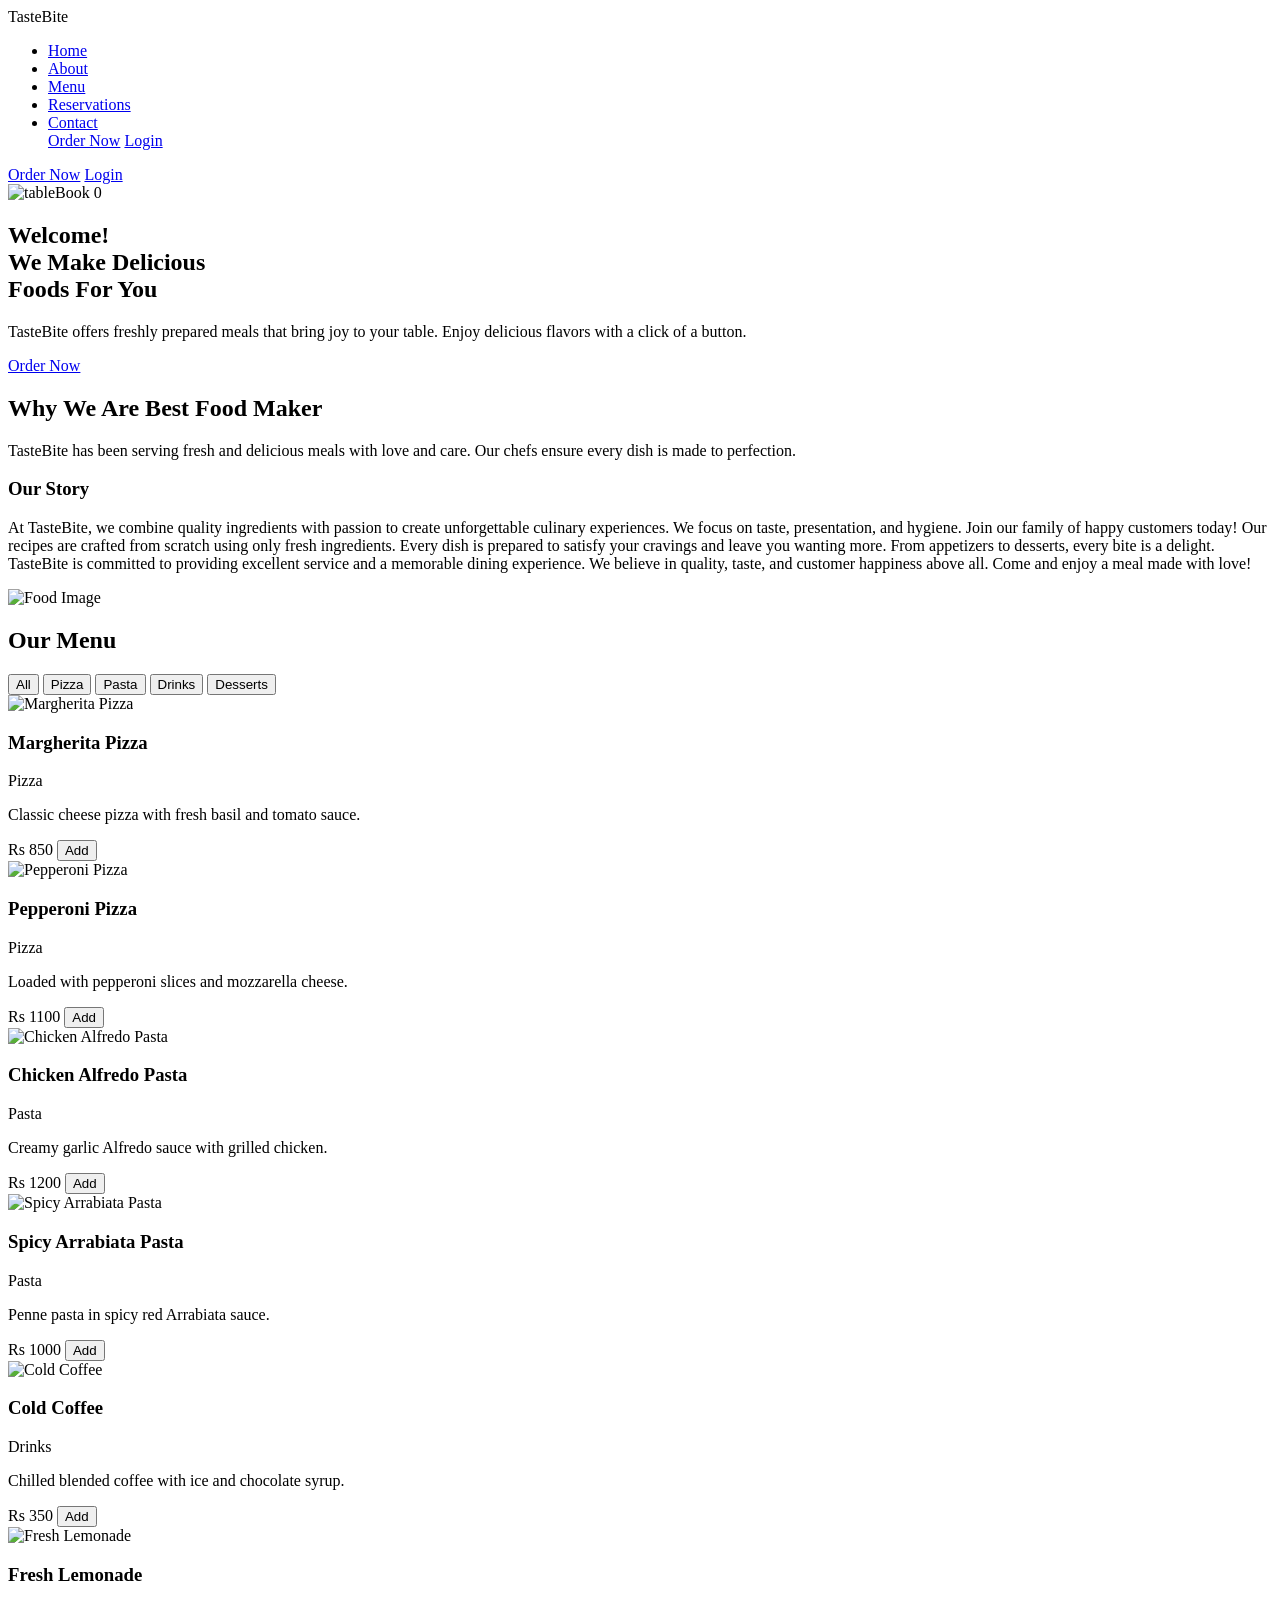
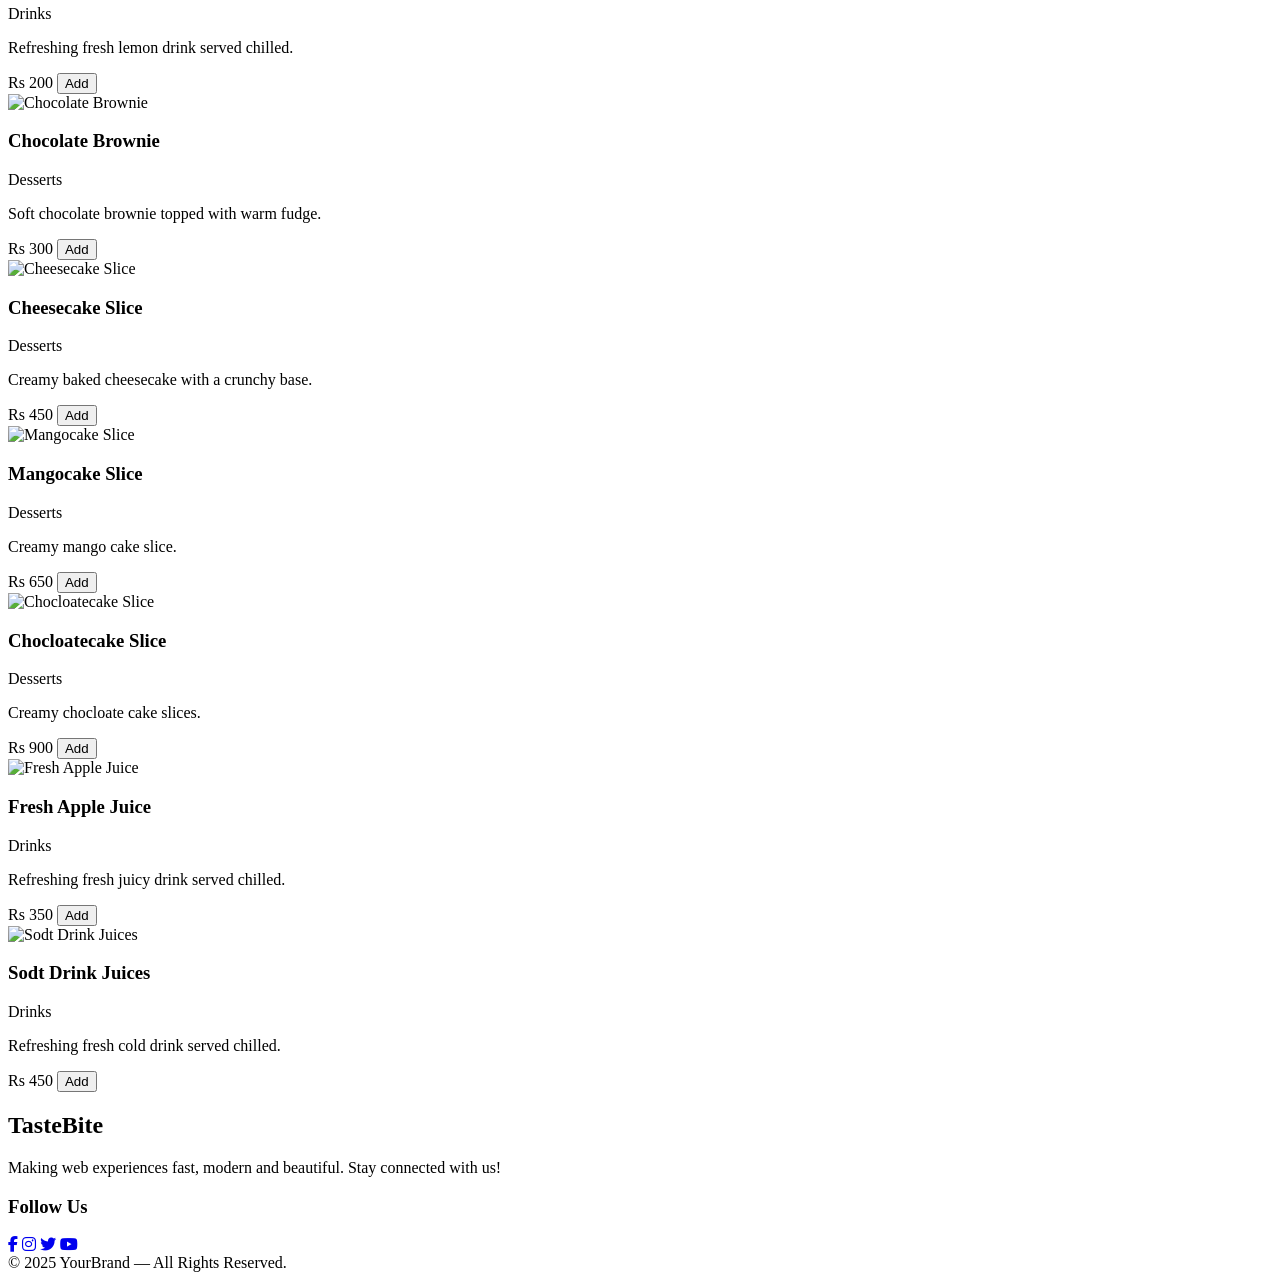
==== index.html @ f7295a24 "Create index.html" ====
<!DOCTYPE html>
<html lang="en">
  <head>
    <meta charset="UTF-8" />
    <meta name="viewport" content="width=device-width, initial-scale=1.0" />
    <title>TasteBite</title>
    <link rel="stylesheet" href="style.css" />
    <link
      rel="stylesheet"
      href="https://cdnjs.cloudflare.com/ajax/libs/font-awesome/6.5.0/css/all.min.css"
    />
  </head>
  <body>
    <div class="overlay"></div>
    <header>
      <nav class="navbar">
        <div class="logo">TasteBite</div>

        <ul class="nav-links">
          <li><a href="#">Home</a></li>
          <li><a href="#about">About</a></li>
          <li><a href="#menu">Menu</a></li>
          <li><a href="./reservation/booking.html">Reservations</a></li>
          <li><a href="./contact/contact.html">Contact</a></li>

          <!-- Mobile CTA + Login Buttons -->
          <a href="#" class="mobile-cta">Order Now</a>
          <a href="./login/login.html" class="mobile-login">Login</a>
        </ul>

        <!-- Desktop Buttons -->
        <div class="desktop-buttons">
          <a href="#" class="cta-btn">Order Now</a>
          <a href="./login/login.html" class="login-btn">Login</a>
          <!-- Add this cart icon -->
          <div class="cart-icon">
            <img src="./assets/cart.png" alt="tableBook" />
            <span class="cart-count">0</span>
            <div class="cart-dropdown"></div>
          </div>
        </div>

        <div class="hamburger">
          <span></span>
          <span></span>
          <span></span>
        </div>
      </nav>
    </header>

    <section class="hero">
      <div class="hero-content">
        <h1>
          Welcome!<br />
          We Make Delicious<br />
          Foods For You
        </h1>
        <p>
          TasteBite offers freshly prepared meals that bring joy to your table.
          Enjoy delicious flavors with a click of a button.
        </p>
        <a href="#" class="hero-btn">Order Now</a>
      </div>
    </section>

    <section id="about" class="about">
      <div class="about-container">
        <h2>Why We Are Best Food Maker</h2>
        <p class="about-subtext">
          TasteBite has been serving fresh and delicious meals with love and
          care. Our chefs ensure every dish is made to perfection.
        </p>

        <div class="about-content">
          <!-- Left Text -->
          <div class="about-text">
            <h3>Our Story</h3>
            <p>
              At TasteBite, we combine quality ingredients with passion to
              create unforgettable culinary experiences. We focus on taste,
              presentation, and hygiene. Join our family of happy customers
              today! Our recipes are crafted from scratch using only fresh
              ingredients. Every dish is prepared to satisfy your cravings and
              leave you wanting more. From appetizers to desserts, every bite is
              a delight. TasteBite is committed to providing excellent service
              and a memorable dining experience. We believe in quality, taste,
              and customer happiness above all. Come and enjoy a meal made with
              love!
            </p>
          </div>

          <!-- Right Image -->
          <div class="about-image-box">
            <img id="aboutImage" src="./assets/img-03.jpg" alt="Food Image" />
          </div>
        </div>
      </div>
    </section>

    <section id="menu">
      <h2 class="menu-title">Our Menu</h2>

      <!-- Filter Buttons -->
      <div class="menu-filters">
        <button class="filter-btn active" data-category="all">All</button>
        <button class="filter-btn" data-category="Pizza">Pizza</button>
        <button class="filter-btn" data-category="Pasta">Pasta</button>
        <button class="filter-btn" data-category="Drinks">Drinks</button>
        <button class="filter-btn" data-category="Desserts">Desserts</button>
      </div>

      <!-- Cards will render here -->
      <div class="menu-container"></div>
    </section>

    <footer class="footer">
      <div class="footer-container">
        <!-- Left -->
        <div class="footer-left">
          <h2 class="footer-logo">TasteBite</h2>
          <p class="footer-desc">
            Making web experiences fast, modern and beautiful. Stay connected
            with us!
          </p>
        </div>


        <!-- Right Social Icons -->
        <div class="footer-social">
          <h3>Follow Us</h3>
          <div class="social-icons">
            <a href="#" class="social"
              ><i class="fa-brands fa-facebook-f"></i
            ></a>
            <a href="#" class="social"
              ><i class="fa-brands fa-instagram"></i
            ></a>
            <a href="#" class="social"><i class="fa-brands fa-twitter"></i></a>
            <a href="#" class="social"><i class="fa-brands fa-youtube"></i></a>
          </div>
        </div>
      </div>

      <div class="footer-bottom">© 2025 YourBrand — All Rights Reserved.</div>
    </footer>

    <script src="./app.js"></script>
  </body>
</html>
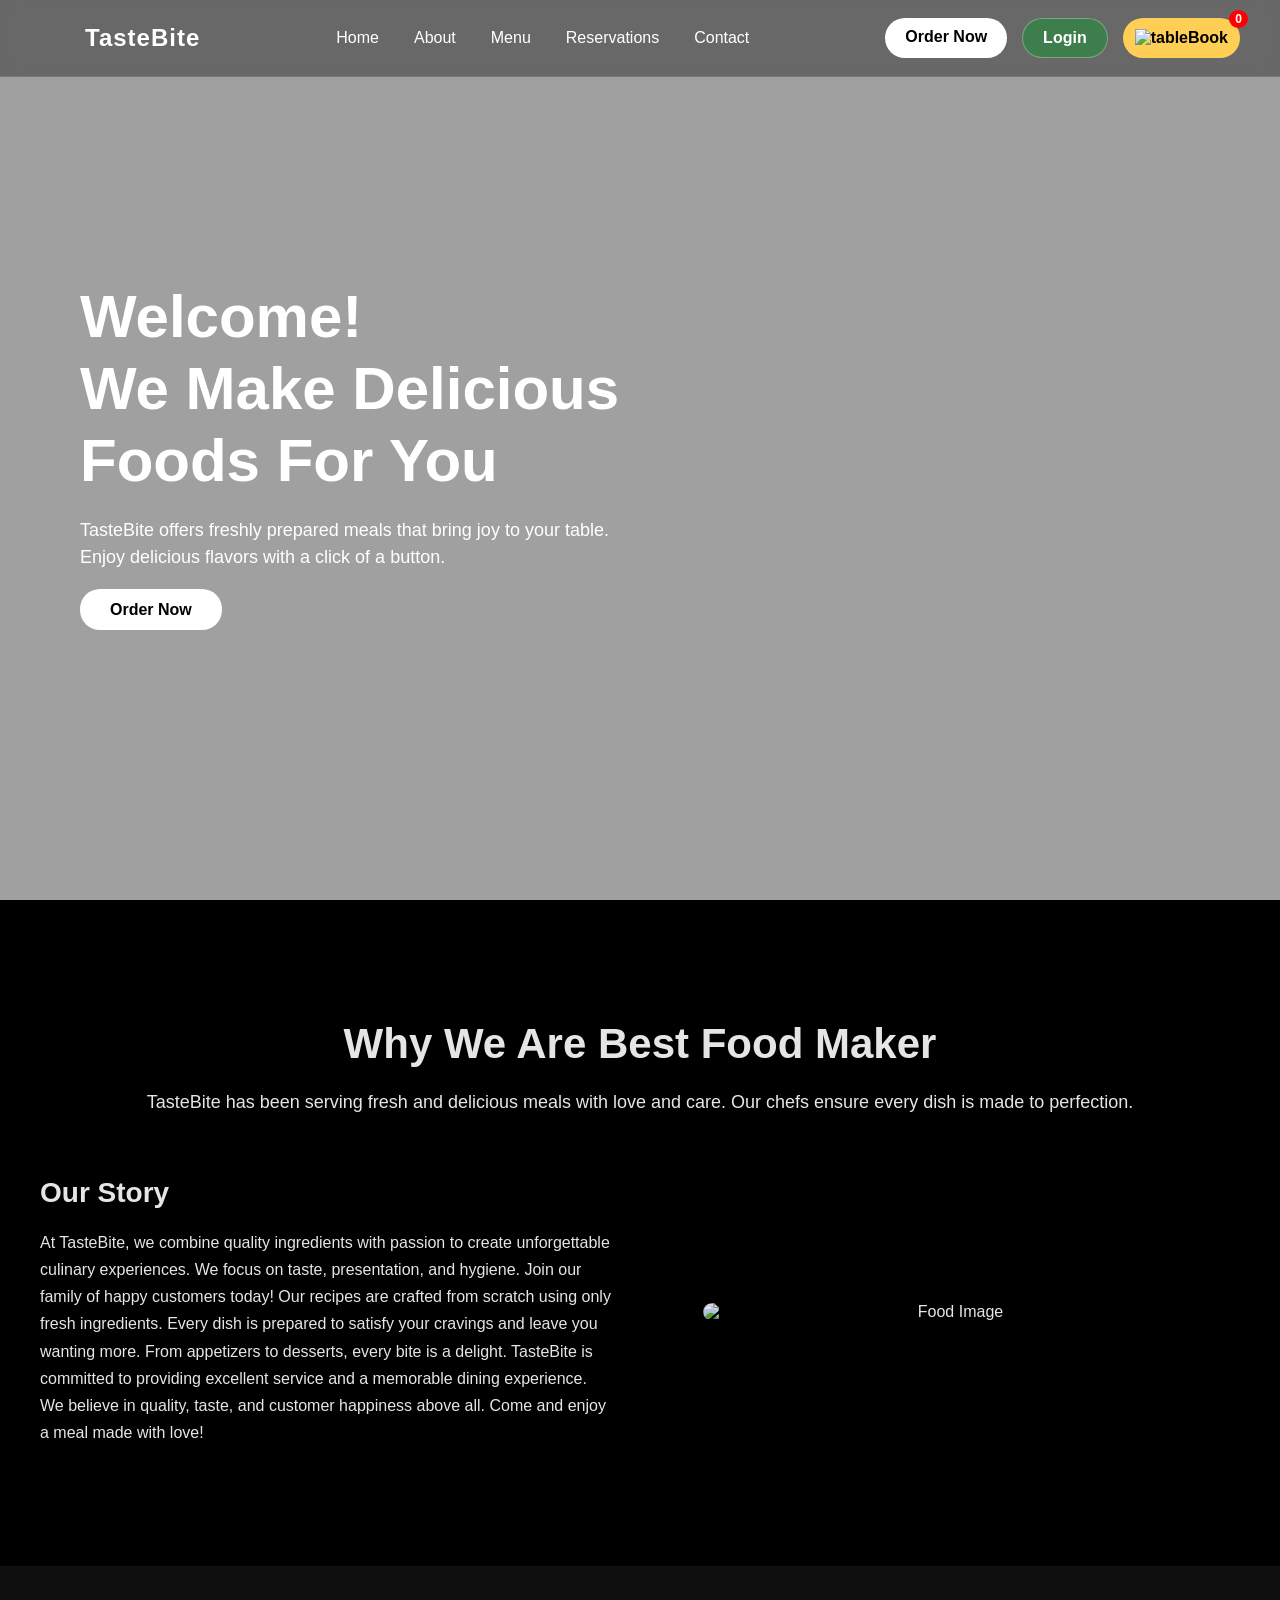
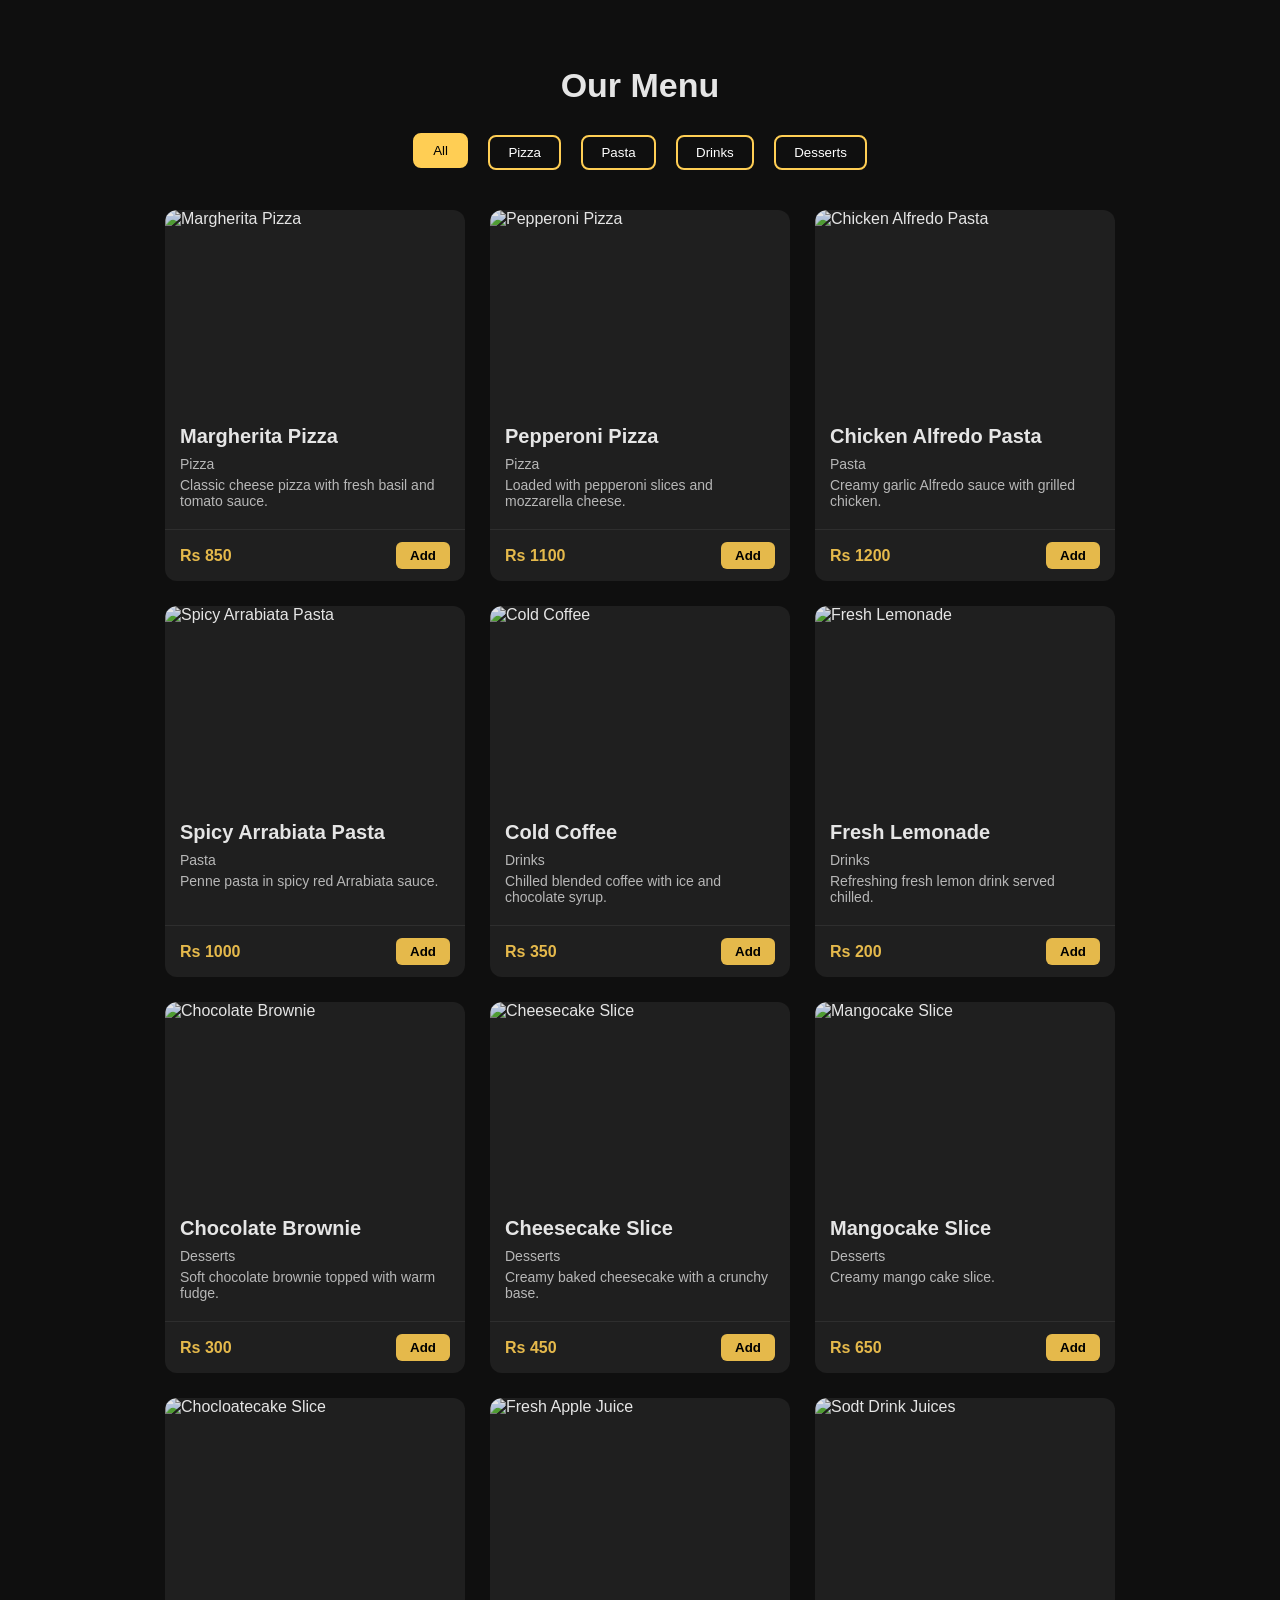
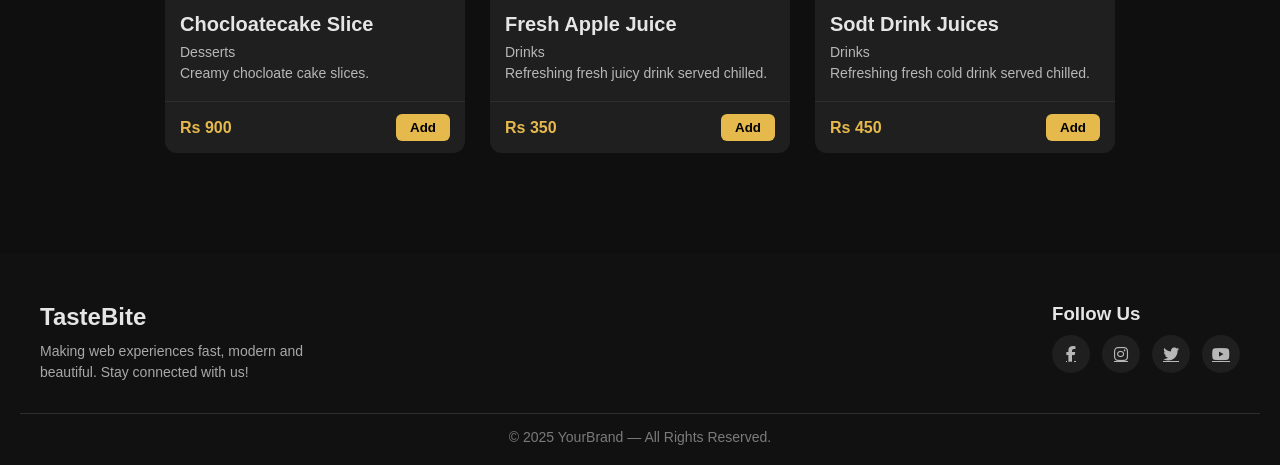
==== commit bef2e3d4: "Update image source to use GitHub link" ====
--- a/index.html
+++ b/index.html
@@ -91,7 +91,7 @@
 
           <!-- Right Image -->
           <div class="about-image-box">
-            <img id="aboutImage" src="./assets/img-03.jpg" alt="Food Image" />
+            <img id="aboutImage" src="https://github.com/Hafiz-Hamzaa/restaurent-website/blob/main/assets/img-01.png?raw=true" alt="Food Image" />
           </div>
         </div>
       </div>
--- a/style.css
+++ b/style.css
@@ -0,0 +1,660 @@
+* {
+  margin: 0;
+  padding: 0;
+  box-sizing: border-box;
+  font-family: "Poppins", sans-serif;
+}
+
+html {
+  scroll-behavior: smooth;
+}
+
+body {
+  min-height: 100vh;
+  position: relative;
+  overflow-x: hidden;
+}
+
+/* Overlay for visual effect only, does not block clicks */
+.overlay {
+  position: absolute;
+  top: 0;
+  left: 0;
+  width: 100%;
+  height: 100%;
+  background: rgba(0, 0, 0, 0.1);
+  pointer-events: none; /* important for clicks */
+  z-index: 0;
+}
+
+/* Header */
+header {
+  width: 100%;
+  position: fixed;
+  top: 0;
+  left: 0;
+  z-index: 100;
+}
+
+.navbar {
+  width: 100%;
+  padding: 18px 40px;
+  display: flex;
+  justify-content: space-between;
+  align-items: center;
+  backdrop-filter: blur(10px);
+  background: rgba(0, 0, 0, 0.35);
+  border-bottom: 1px solid rgba(255, 255, 255, 0.1);
+}
+
+/* Logo */
+.logo {
+  font-size: 24px;
+  font-weight: 700;
+  color: #fff;
+  letter-spacing: 1px;
+  margin-left: 45px;
+}
+
+/* Nav Links */
+.nav-links {
+  display: flex;
+  gap: 35px;
+  list-style: none;
+  align-items: center;
+  z-index: 200;
+}
+
+.nav-links li a {
+  text-decoration: none;
+  color: #fff;
+  font-weight: 500;
+  position: relative;
+  transition: 0.3s;
+}
+
+.nav-links li a::after {
+  content: "";
+  position: absolute;
+  left: 0;
+  bottom: -3px;
+  width: 0%;
+  height: 2px;
+  background: #ffce54;
+  transition: 0.3s ease;
+}
+
+.nav-links li a:hover::after {
+  width: 100%;
+}
+
+/* Desktop Buttons */
+.desktop-buttons {
+  display: flex;
+  gap: 15px;
+  z-index: 200;
+}
+
+.cta-btn,
+.login-btn {
+  padding: 10px 20px;
+  border-radius: 6px;
+  font-weight: 600;
+  text-decoration: none;
+  transition: 0.3s;
+}
+
+.cta-btn {
+  background: white;
+  color: #000;
+  border-radius: 20px;
+}
+
+.cta-btn:hover {
+  background: #f1b933;
+  transform: translateY(-2px);
+}
+
+.login-btn {
+  background: rgba(30, 145, 55, 0.555);
+  border-radius: 20px;
+  color: #fff;
+  border: 1px solid rgba(255, 255, 255, 0.3);
+}
+
+.cart-icon {
+  display: flex;
+  align-items: center;
+  gap: 5px;
+  background: #ffce54;
+  color: #000;
+  padding: 8px 12px;
+  border-radius: 20px;
+  font-weight: 600;
+  cursor: pointer;
+  transition: 0.3s;
+  position: relative;
+}
+
+.cart-icon:hover {
+  background: #f1b933;
+  transform: translateY(-2px);
+}
+
+.cart-count {
+  background: red;
+  color: #fff;
+  font-size: 12px;
+  padding: 2px 6px;
+  border-radius: 50%;
+  position: absolute;
+  top: -8px;
+  right: -8px;
+}
+
+.cart-dropdown {
+  position: absolute;
+  top: 45px;
+  right: 0;
+  width: 250px;
+  background: #222;
+  color: #fff;
+  border-radius: 10px;
+  padding: 10px;
+  display: none; /* initially hidden */
+  flex-direction: column;
+  gap: 10px;
+  z-index: 300;
+}
+
+.login-btn:hover {
+  background: rgba(13, 92, 43, 0.2);
+}
+
+/* Mobile Buttons inside Panel */
+.mobile-cta,
+.mobile-login {
+  display: none;
+  padding: 12px 20px;
+  border-radius: 8px;
+  text-align: center;
+  font-weight: 600;
+  text-decoration: none;
+  margin-top: 20px;
+  width: 80%;
+}
+
+.mobile-cta {
+  background: white;
+  color: #000;
+}
+
+.mobile-cta:hover {
+  background: #f1b933;
+}
+
+.mobile-login {
+  background: rgba(30, 145, 55, 0.555);
+  color: #fff;
+  border: 1px solid rgba(255, 255, 255, 0.3);
+}
+
+.mobile-login:hover {
+  background: rgba(13, 92, 43, 0.2);
+}
+
+/* Hamburger */
+.hamburger {
+  display: none;
+  flex-direction: column;
+  gap: 5px;
+  cursor: pointer;
+  z-index: 200;
+}
+
+.hamburger span {
+  width: 28px;
+  height: 3px;
+  background: #fff;
+  transition: 0.3s;
+  border-radius: 2px;
+}
+
+/* Mobile Responsive */
+@media (max-width: 850px) {
+  .logo {
+    position: relative;
+    left: -50px;
+  }
+  .desktop-buttons {
+    display: none;
+  }
+
+  .nav-links {
+    position: fixed;
+    top: 0;
+    left: -280px;
+    width: 280px;
+    height: 100vh;
+    background: rgba(0, 0, 0, 0.85);
+    backdrop-filter: blur(14px);
+    flex-direction: column;
+    gap: 25px;
+    padding-left: 20px;
+    padding-top: 100px;
+    transition: 0.4s ease-in-out;
+    z-index: 150;
+    border-right: 1px solid rgba(255, 255, 255, 0.1);
+  }
+
+  .nav-links li a {
+    font-size: 20px;
+    display: block;
+    padding: 8px 0;
+  }
+  .nav-links li a:hover {
+    transform: translateX(5px);
+  }
+
+  .mobile-cta,
+  .mobile-login {
+    display: block;
+    margin: 10px 0;
+    padding: 10px 20px;
+    cursor: pointer;
+  }
+
+  .mobile-cta {
+    background: #ffce54;
+    color: #000;
+  }
+  .mobile-cta:hover {
+    background: #f1b933;
+    transform: translateY(-2px);
+  }
+
+  .mobile-login {
+    background: transparent;
+    color: #fff;
+    border: 1px solid #fff;
+  }
+  .mobile-login:hover {
+    background: #fff;
+    color: #000;
+    transform: translateY(-2px);
+  }
+
+  .hamburger {
+    display: flex;
+  }
+  .hamburger.toggle span:nth-child(1) {
+    transform: rotate(45deg) translate(5px, 5px);
+  }
+  .hamburger.toggle span:nth-child(2) {
+    opacity: 0;
+  }
+  .hamburger.toggle span:nth-child(3) {
+    transform: rotate(-45deg) translate(6px, -6px);
+  }
+}
+
+/* Slide-in Active */
+.nav-active {
+  left: 0;
+}
+
+/* Hero Section */
+.hero {
+  width: 100%;
+  height: 100vh;
+  background: url("./assets/img-01.png") center/cover no-repeat;
+  position: relative;
+  display: flex;
+  align-items: center;
+  padding-left: 80px;
+  z-index: 0;
+}
+
+.hero::before {
+  content: "";
+  position: absolute;
+  top: 0;
+  left: 0;
+  width: 100%;
+  height: 100%;
+  background: rgba(0, 0, 0, 0.3);
+  z-index: 1;
+}
+
+.hero-content {
+  position: relative;
+  z-index: 2;
+  max-width: 550px;
+  color: #fff;
+}
+
+/* Hero text & button */
+.hero h1 {
+  font-size: 60px;
+  line-height: 1.2;
+  margin-bottom: 20px;
+}
+.hero p {
+  font-size: 18px;
+  margin-bottom: 30px;
+  line-height: 1.5;
+}
+.hero-btn {
+  padding: 12px 30px;
+  background: white;
+  color: #000;
+  border-radius: 20px;
+  text-decoration: none;
+  font-weight: 600;
+  transition: 0.3s;
+}
+.hero-btn:hover {
+  background: #f1b933;
+  transform: translateY(-2px);
+}
+
+/* About Section */
+.about {
+  width: 100%;
+  background: #000;
+  color: #fff;
+  padding: 120px 20px;
+}
+.about-container {
+  max-width: 1200px;
+  margin: auto;
+  text-align: center;
+}
+.about h2 {
+  font-size: 42px;
+  margin-bottom: 20px;
+}
+.about-subtext {
+  font-size: 18px;
+  margin-bottom: 60px;
+  line-height: 1.6;
+}
+
+.about-content {
+  display: flex;
+  gap: 50px;
+  justify-content: center;
+  align-items: stretch;
+}
+.about-text {
+  flex: 1;
+  text-align: left;
+}
+.about-text h3 {
+  font-size: 28px;
+  margin-bottom: 20px;
+}
+.about-text p {
+  font-size: 16px;
+  line-height: 1.7;
+}
+
+.about-image-box {
+  flex: 1;
+  display: flex;
+  justify-content: center;
+  align-items: center;
+}
+.about-image-box img {
+  width: 100%;
+  max-width: 500px;
+  height: auto;
+  border-radius: 12px;
+  object-fit: cover;
+  transition: opacity 0.8s ease-in-out;
+}
+
+/* Menu Section */
+#menu {
+  padding: 100px 20px;
+  background: #111;
+  color: #fff;
+}
+.menu-title {
+  text-align: center;
+  font-size: 34px;
+  margin-bottom: 30px;
+}
+
+/* Filter Buttons */
+.menu-filters {
+  text-align: center;
+  margin-bottom: 40px;
+}
+.menu-filters .filter-btn {
+  background: transparent;
+  color: #fff;
+  border: 2px solid #ffce54;
+  padding: 8px 18px;
+  margin: 0 8px;
+  border-radius: 8px;
+  cursor: pointer;
+  transition: 0.3s;
+  position: relative;
+  z-index: 2; /* important */
+}
+.menu-filters .filter-btn:hover,
+.menu-filters .filter-btn.active {
+  background: #ffce54;
+  color: #000;
+  transform: translateY(-2px);
+}
+
+/* Menu Cards Container */
+.menu-container {
+  display: flex;
+  flex-wrap: wrap;
+  justify-content: center;
+  gap: 25px;
+}
+.menu-card {
+  background: #222;
+  border-radius: 12px;
+  width: 300px;
+  overflow: hidden;
+  display: flex;
+  flex-direction: column;
+  transition: 0.3s;
+}
+.menu-card:hover {
+  transform: translateY(-15px);
+}
+
+.menu-card img.menu-img {
+  width: 100%;
+  height: 200px;
+  object-fit: cover;
+}
+.menu-info {
+  padding: 15px;
+  flex: 1;
+}
+.menu-info h3 {
+  font-size: 20px;
+  margin-bottom: 8px;
+}
+.menu-info p {
+  font-size: 14px;
+  color: #ccc;
+  margin-bottom: 5px;
+}
+
+.menu-bottom {
+  display: flex;
+  justify-content: space-between;
+  align-items: center;
+  padding: 12px 15px;
+  border-top: 1px solid #333;
+}
+.menu-bottom .menu-price {
+  font-weight: bold;
+  font-size: 16px;
+  color: #ffce54;
+}
+.add-cart-btn {
+  background: #ffce54;
+  border: none;
+  padding: 6px 14px;
+  border-radius: 6px;
+  cursor: pointer;
+  font-weight: 600;
+  transition: 0.3s;
+}
+.add-cart-btn:hover {
+  background: #f1b933;
+  transform: translateY(-2px);
+}
+
+/* Responsive */
+@media (max-width: 950px) {
+  .menu-card {
+    width: 45%;
+  }
+}
+@media (max-width: 600px) {
+  .menu-card {
+    width: 100%;
+  }
+}
+@media (max-width: 850px) {
+  .hero {
+    justify-content: center;
+    padding: 0 20px;
+    text-align: center;
+  }
+  .hero h1 {
+    font-size: 40px;
+  }
+  .hero p {
+    font-size: 16px;
+  }
+  .about h2 {
+    font-size: 34px;
+  }
+  .about-content {
+    flex-direction: column;
+    text-align: center;
+    gap: 30px;
+  }
+  .about-text {
+    text-align: center;
+  }
+  .about-image-box img {
+    width: 100%;
+    height: auto;
+  }
+}
+
+
+/* FOOTER */
+.footer {
+  background: #131313;
+  color: #ccc;
+  padding: 50px 20px 20px;
+  /* margin-top: 50px; */
+}
+
+.footer-container {
+  max-width: 1200px;
+  margin: auto;
+  display: flex;
+  justify-content: space-between;
+  flex-wrap: wrap;
+  gap: 30px;
+}
+
+/* Left */
+.footer-logo {
+  color: #fff;
+  margin-bottom: 10px;
+}
+
+.footer-desc {
+  max-width: 300px;
+  line-height: 1.5;
+  font-size: 14px;
+  color: #bbb;
+}
+
+/* Center Links */
+.footer-links h3,
+.footer-social h3 {
+  color: #fff;
+  margin-bottom: 10px;
+}
+
+.footer-links ul {
+  list-style: none;
+}
+
+.footer-links ul li {
+  margin: 6px 0;
+}
+
+.footer-links ul li a {
+  text-decoration: none;
+  color: #ccc;
+  transition: .3s;
+}
+
+.footer-links ul li a:hover {
+  color: #fff;
+  padding-left: 3px;
+}
+
+/* Social Icons */
+.social-icons {
+  display: flex;
+  gap: 12px;
+}
+
+.social {
+  width: 38px;
+  height: 38px;
+  border-radius: 50%;
+  display: grid;
+  place-items: center;
+  background: #222;
+  color: #ccc;
+  transition: .3s;
+  font-size: 16px;
+}
+
+.social:hover {
+  background: #fff;
+  color: #000;
+  transform: translateY(-4px);
+}
+
+/* Bottom */
+.footer-bottom {
+  text-align: center;
+  margin-top: 30px;
+  color: #888;
+  padding-top: 15px;
+  border-top: 1px solid #333;
+  font-size: 14px;
+}
+
+/* Responsive */
+@media (max-width: 768px) {
+  .footer-container {
+    flex-direction: column;
+    text-align: center;
+    align-items: center;
+  }
+
+  .footer-desc {
+    margin: auto;
+  }
+}
